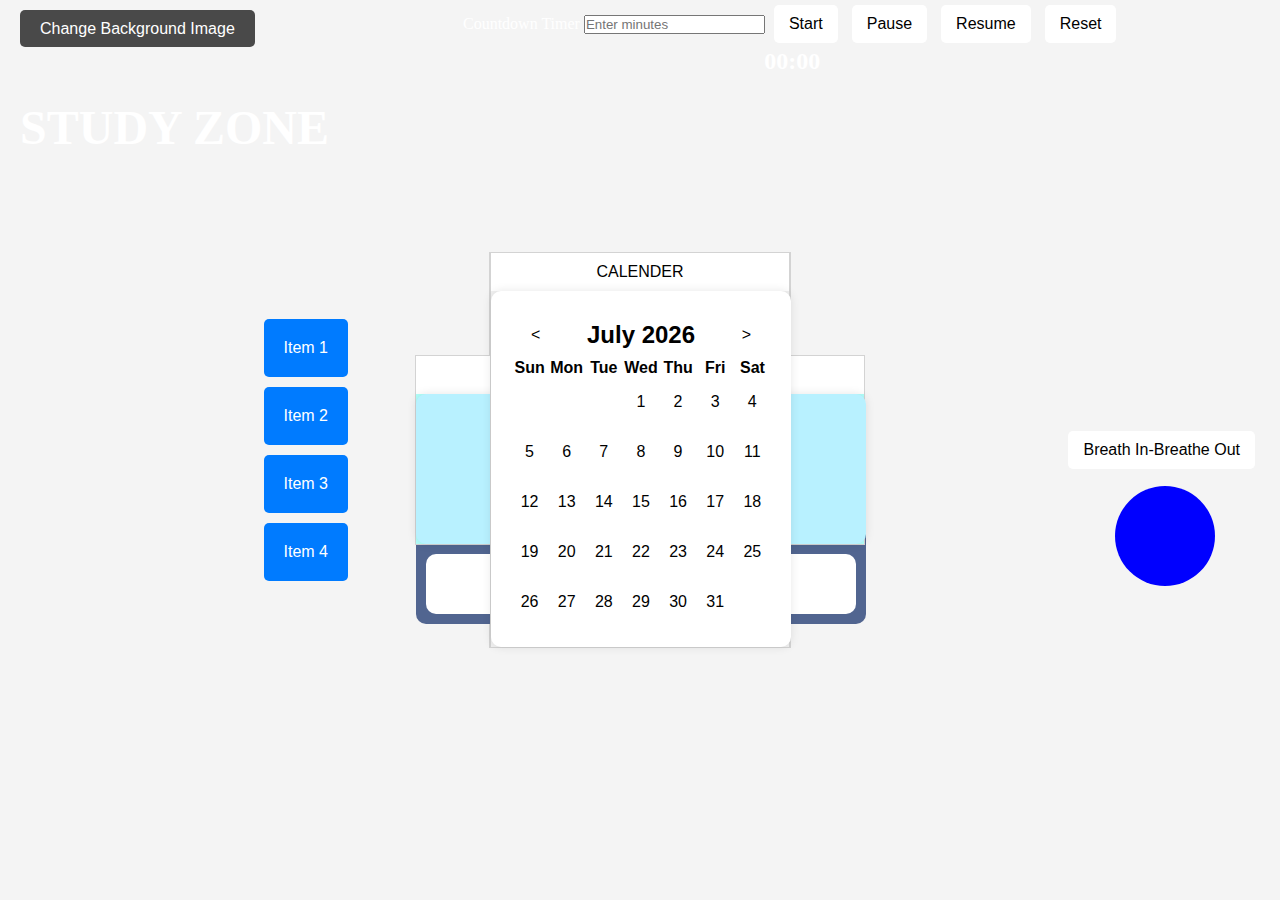
==== light.html @ 964c6987 "Add files via upload" ====
<!DOCTYPE html>
<html lang="en">
    <!DOCTYPE html>
    <html lang="en">

    <head>
        <meta charset="UTF-8">
        <meta name="viewport" content="width=device-width, initial-scale=1.0">
        <title>Responsive Items</title>
    </head>
    <body>
        <div class="containerall">
            <div class="item">Item 1</div>
            <div class="item">Item 2</div>
            <div class="item">Item 3</div>
            <div class="item">Item 4</div>
        </div>
    </body>
    </html>

    <style>
        body {
    margin: 0;
    font-family: Arial, sans-serif;
}

.container {
    display: flex;
    flex-wrap: wrap; /* Allow items to wrap to the next line */
    justify-content: space-around; /* Space items evenly */
    padding: 10px;
}

.item {
    background-color: #007BFF;
    color: white;
    padding: 20px;
    margin: 10px;
    border-radius: 5px;
    flex: 1 1 200px; /* Allow items to grow and shrink */
    box-sizing: border-box; /* Include padding and border in element's total width and height */
}

/* Media query for mobile devices */
@media (max-width: 600px) {
    .container {
        flex-direction: column; /* Stack items vertically */
        align-items: center; /* Center items */
    }

    .item {
        width: 100%; /* Full width for each item */
        margin: 5px 0; /* Margin for spacing */
    }
}
    </style>


    <head>
        <meta charset="UTF-8">
        <meta name="viewport" content="width=device-width, initial-scale=1.0">
        <title>Countdown Timer</title>
        <link rel="stylesheet" href="countdown2.css">
    </head>
    <body5>
        <div class="container4">
             <h7>Countdown Timer</h7>
            <input type="number" id="minutes-input" placeholder="Enter minutes" min="1" />
            <button id="start-button">Start</button>
            <button id="pause-button">Pause</button>
            <button id="resume-button">Resume</button>
            <button id="reset-button">Reset</button>
            <h2 id="countdown-display">00:00</h2>
        </div>
        <script src="countdown2.js"></script>
    </body5>
    </html>


   

    <head>
        <div id="mydiv4">
            <link rel="stylesheet" href="spotify2.css">
            <div id="mydivheader4">SPOTIFY</div>
            <p>
                <iframe style="border-radius:12px" src="https://open.spotify.com/embed/playlist/37i9dQZF1DX4PP3DA4J0N8?utm_source=generator" width="100%" height="352" frameBorder="0" allowfullscreen="" allow="autoplay; clipboard-write; encrypted-media; fullscreen; picture-in-picture" loading="lazy"></iframe>
            </p>
            <script src="spotify2.js"></script>
          </div>
    </head>
<head>
    <meta charset="UTF-8">
    <meta name="viewport" content="width=device-width, initial-scale=1.0">
    <title>Change Background Image</title>
    <link rel="stylesheet" href="background2.css">
</head>
<body>
    <div class="top-right-corner">
    <button3 id="change-bg-button">Change Background Image</button3>
    <script src="background2.js"></script>
</div>
</body>

</html>

<head>
    <meta name="viewport" content="width=device-width, initial-scale=1.0">
    <title>Wave Animation for Title</title>
</head>
<body>
    <h5 class="wave-title">STUDY ZONE</h5>
    <style>

.wave-title {
    font-size: 3em;
    color: #ffffff;
    position: absolute; 
     top: 100px; 
    left: 20px;
    animation: wave 5s infinite;
    font-family: ui-rounded;
}

@keyframes wave {
    0%, 100% {
        transform: translateY(0);
    }
    20% {
        transform: translateY(-20px);
    }
    40% {
        transform: translateY(10px);
    }
    60% {
        transform: translateY(-10px);
    }
    80% {
        transform: translateY(5px);
    }
}
    </style>
</body>
</html>
    
<head>
    <meta charset="UTF-8">
    <meta name="viewport" content="width=device-width, initial-scale=1.0">
    <title>To-Do List with Cursor Style</title>
    <link rel="stylesheet" href="todo2.css">
<div id="mydiv">
    <div id="mydivheader">TO DO LIST</div>
    <p>
    <div class="container">
      <div id="newtask">
          <input type="text" placeholder="Add Tasks">
          <button id="push">Add</button>
      </div>
      <div id="tasks"></div>
  </div>
    </p>
    <link rel="stylesheet" href="todo2.css"> 
<script src="todo2.js"></script>
  </div>
</head>




<head>
  
        <div class="corner">
            <div id="pulse-circle" class="pulse-circle"></div>
            <button id="change-color">Breath In-Breathe Out</button>
      
        <link rel="stylesheet" href="emotion2.css">
        <script src="emotion2.js"></script>
    </div>
  
    </head>

    

  <head>
    <meta charset="UTF-8">
    <meta name="viewport" content="width=device-width, initial-scale=1.0">
    <title>Quote Fetch</title>
    <link rel="stylesheet" href="quote2.css">

  <div id="quote">
    <div id="mydivheader2">INSPIRATION</div>
    <p2>
            <div class="container2">
                <blockquote id="quote-display">"Fetching a quote..."</blockquote>
                <button id="fetch-quote">Get a New Quote</button>
            </div>
    </p2>
    <link rel="stylesheet" href="quote.css"> 
<script src="quote2.js"></script>
  </div>
</head>

<head>
<body>
    
    <div id="mydiv3">
      <div id="mydivheader">CALENDER</div>
      <p>
        <div class="calendar-container">
            <div class="header">
                <button id="prev-month">&lt;</button>
                <h2 id="month-year"></h2>
                <button id="next-month">&gt;</button>
            </div>
            <div class="days-of-week">
                <div class="day">Sun</div>
                <div class="day">Mon</div>
                <div class="day">Tue</div>
                <div class="day">Wed</div>
                <div class="day">Thu</div>
                <div class="day">Fri</div>
                <div class="day">Sat</div>
            </div>
            <div id="calendar-days" class="calendar-days"></div>
        </div>
        <link rel="stylesheet" href="calender2.css"> 
        <script src="calender2.js"></script>
</body>
</head>
---- countdown2.css ----
body5 {
    display: flex;
    position: absolute; 
    top: 5; 
   left: 100px;
    height: 100vh;
    background-color: transparent;
    margin: 5px;
    font-family: fantasy;
    color: white;
    position: relative;
    overflow: hidden;
    padding: 0px;
}



.container4 {
    z-index: 1;
    text-align: center;
}

button {
    padding: 10px 15px;
    margin: 5px;
    font-size: 16px;
    color: rgb(0, 0, 0);
    background-color: #ffffff;
    border: none;
    border-radius: 5px;
    cursor: pointer;
}

button:hover {
    background-color: #b0d6ff;
}

h7 {
    margin-top: 20px;
}
---- spotify2.css ----
#mydiv4 {
    position: absolute;
    z-index: 9;
    text-align: center;
    border: 1px solid #d3d3d3;
  }
  
  #mydivheader4 {
    padding: 10px;
    cursor: move;
    z-index: 10;
    background-color: #ffffff;
    color: #000000;
    font-family: fantasy;
  }
---- background2.css ----
* {
    box-sizing: border-box;


body {
    margin: 10;
    height: 100vh;
    display: flex;
    justify-content: center;
    align-items: center;
    transition: background-image 0.5s ease-in-out;
    background-size: cover;
    background-position: center;
    background-image: url('https://images.pexels.com/photos/910411/pexels-photo-910411.jpeg?auto=compress&cs=tinysrgb&w=1260&h=750&dpr=2');
}

.top-right-corner {
    position: absolute; 
    top: 0; 
    left: 0; 
    padding: 20px;
}


/* Button styles */
button3 {
    
    padding: 10px 20px;
    font-size: 1em;
    color: white;
    background-color: rgba(0, 0, 0, 0.7);
    border: none;
    border-radius: 5px;
    cursor: pointer;
    transition: background-color 0.3s ease;

}

button3:hover {
    background-color: rgba(0, 0, 0, 0.9);
}

/* Responsive styles */
@media (max-width: 600px) {

    button3 {
        padding: 8px 16px;
        font-size: 0.9em;

    }
}

}
---- todo2.css ----
#mydiv {
    position: absolute;
    z-index: 9;
    background-color: #f1f1f1;
    text-align: center;
    border: 1px solid #d3d3d3;
    width: 450px;
    font-family: ui-monospace;
  }
  
  #mydivheader {
    padding: 10px;
    cursor: move;
    z-index: 10;
    background-color: #ffffff;
    color: #000000;
  }
  
  *,
  *:before,
  *:after{
      padding: 0;
      margin: 0;
      box-sizing: border-box;
  }
  .container{
      width: 40%;
      top: 100%;
      left: 0%;
      background: rgb(81, 101, 144);
      border-radius: 10px;
      min-width: 450px;
      position: absolute;
      min-height: 100px;
  }
  #newtask{
      position: relative;
      padding: 10px 10px;
  }
  #newtask input{
      width: 75%;
      height: 45px;
      padding: 12px;
      color: #000000;
      font-weight: 500;
      position: relative;
      border-radius: 5px;
      font-family: 'Poppins',sans-serif;
      font-size: 15px;
      border: 2px solid #d1d3d4;
  }
  
  #newtask input:focus{
      outline: none;
      border-color: #0d75ec;
  }
  #newtask button{
      position: relative;
      float: right;
      font-weight: 500;
      font-size: 16px;
      background-color: #0d75ec;
      border: none;
      color: #ffffff;
      cursor: pointer;
      outline: none;
      width: 20%;
      height: 45px;
      border-radius: 5px;
      font-family: 'Poppins',sans-serif;
  }
  #tasks{
      border-radius: 10px;
      width: 100%;
      position: relative;
      background-color: #ffffff;
      padding: 30px 20px;
      margin-top: 0px;
  }
  
  .task{
      border-radius: 5px;
      align-items: center;
      justify-content: space-between;
      border: 1px solid #000000;
      cursor: pointer;
      background-color: #ffffff;
      height: 50px;
      margin-bottom: 8px;
      padding: 5px 10px;
      display: flex;
  }
  .task span{
      font-family: 'Poppins',sans-serif;
      font-size: 15px;
      font-weight: 400;
  }
  .task button{
      background-color: #0d75ec;
      color: #ffffff;
      border: none;
      cursor: pointer;
      outline: none;
      height: 100%;
      width: 40px;
      border-radius: 5px;
  }
---- todo2.css ----
#mydiv {
    position: absolute;
    z-index: 9;
    background-color: #f1f1f1;
    text-align: center;
    border: 1px solid #d3d3d3;
    width: 450px;
    font-family: ui-monospace;
  }
  
  #mydivheader {
    padding: 10px;
    cursor: move;
    z-index: 10;
    background-color: #ffffff;
    color: #000000;
  }
  
  *,
  *:before,
  *:after{
      padding: 0;
      margin: 0;
      box-sizing: border-box;
  }
  .container{
      width: 40%;
      top: 100%;
      left: 0%;
      background: rgb(81, 101, 144);
      border-radius: 10px;
      min-width: 450px;
      position: absolute;
      min-height: 100px;
  }
  #newtask{
      position: relative;
      padding: 10px 10px;
  }
  #newtask input{
      width: 75%;
      height: 45px;
      padding: 12px;
      color: #000000;
      font-weight: 500;
      position: relative;
      border-radius: 5px;
      font-family: 'Poppins',sans-serif;
      font-size: 15px;
      border: 2px solid #d1d3d4;
  }
  
  #newtask input:focus{
      outline: none;
      border-color: #0d75ec;
  }
  #newtask button{
      position: relative;
      float: right;
      font-weight: 500;
      font-size: 16px;
      background-color: #0d75ec;
      border: none;
      color: #ffffff;
      cursor: pointer;
      outline: none;
      width: 20%;
      height: 45px;
      border-radius: 5px;
      font-family: 'Poppins',sans-serif;
  }
  #tasks{
      border-radius: 10px;
      width: 100%;
      position: relative;
      background-color: #ffffff;
      padding: 30px 20px;
      margin-top: 0px;
  }
  
  .task{
      border-radius: 5px;
      align-items: center;
      justify-content: space-between;
      border: 1px solid #000000;
      cursor: pointer;
      background-color: #ffffff;
      height: 50px;
      margin-bottom: 8px;
      padding: 5px 10px;
      display: flex;
  }
  .task span{
      font-family: 'Poppins',sans-serif;
      font-size: 15px;
      font-weight: 400;
  }
  .task button{
      background-color: #0d75ec;
      color: #ffffff;
      border: none;
      cursor: pointer;
      outline: none;
      height: 100%;
      width: 40px;
      border-radius: 5px;
  }
---- emotion2.css ----
.corner {
    display: flex;
    position: absolute; 
    top: 200; 
    right: 0; 
    padding: 20px;
}

.pulse-circle {
    width: 100px;
    height: 100px;
    border-radius: 50%;
    background-color: blue;
    animation: pulse 1.5s infinite;
    position: absolute; 
    top: 80px; 
   right: 65px;
}

@keyframes pulse {
    0% {
        transform: scale(1);
        opacity: 1;
    }
    50% {
        transform: scale(1.1);
        opacity: 0.7;
    }
    100% {
        transform: scale(1);
        opacity: 1;
    }
}
---- quote2.css ----
#quote {
    position: absolute;
    z-index: 9;
    background-color: #b1fffa;
    text-align: center;
    border: 1px solid #d3d3d3;
    width: 450px;
    font-family: ui-monospace;
  }
  
  #mydivheader2 {
    padding: 10px;
    cursor: move;
    z-index: 10;
    background-color: #ffffff;
    color: #000000;
    font-family: ui-monospace;
  }

.container2 {
    width: 450px;
    text-align: center;
    background: rgb(184, 241, 255);
    padding: 20px;
    border-radius: 10px;
    box-shadow: 0 0 10px rgba(0, 0, 0, 0.1);
}


blockquote {
    font-size: 1.2em;
    margin: 20px 0;
    color: #000000;
}
---- calender2.css ----
#mydiv3 {
    position: absolute;
    z-index: 9;
    background-color: #f1f1f1;
    text-align: center;
    border: 1px solid #d3d3d3;
    width: 300px;
  }
  
  #mydivheader3 {
    padding: 10px;
    cursor: move;
    z-index: 10;
    background-color: #2196F3;
    color: #fff;
  }
  
  body {
      display: flex;
      justify-content: center;
      align-items: center;
      height: 100vh;
      background-color: #f4f4f4;
      margin: 0;
      font-family: Arial, sans-serif;
  }
  
  .calendar-container {
      background: white;
      border-radius: 10px;
      box-shadow: 0 0 10px rgba(0, 0, 0, 0.1);
      padding: 20px;
      width: 300px;
  }
  
  .header {
      display: flex;
      justify-content: space-between;
      align-items: center;
  }
  
  .header h2 {
      margin: 0;
  }
  
  .days-of-week {
      display: flex;
      justify-content: space-between;
  }
  
  .day {
      width: 14.28%; /* 100% / 7 days */
      text-align: center;
      font-weight: bold;
  }
  
  .calendar-days {
      display: flex;
      flex-wrap: wrap;
  }
  
  .day-cell {
      width: 14.28%; /* 100% / 7 days */
      height: 50px;
      display: flex;
      justify-content: center;
      align-items: center;
  }
  
  .day-cell:hover {
      background-color: #e9ecef;
      cursor: pointer;
  }
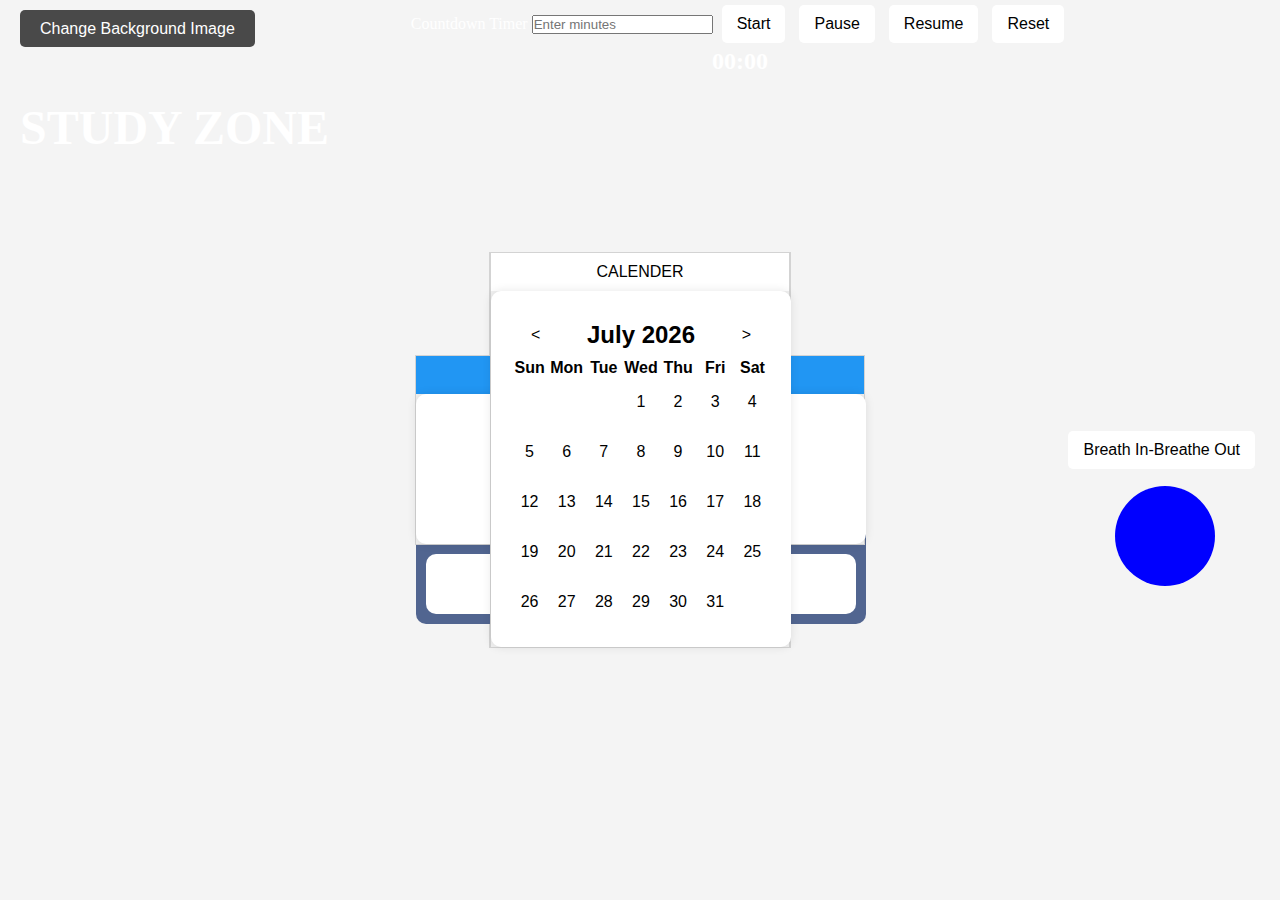
==== commit f3dad5dc: "Update light.html" ====
--- a/light.html
+++ b/light.html
@@ -3,20 +3,7 @@
     <!DOCTYPE html>
     <html lang="en">
 
-    <head>
-        <meta charset="UTF-8">
-        <meta name="viewport" content="width=device-width, initial-scale=1.0">
-        <title>Responsive Items</title>
-    </head>
-    <body>
-        <div class="containerall">
-            <div class="item">Item 1</div>
-            <div class="item">Item 2</div>
-            <div class="item">Item 3</div>
-            <div class="item">Item 4</div>
-        </div>
-    </body>
-    </html>
+
 
     <style>
         body {
--- a/quote.css
+++ b/quote.css
@@ -0,0 +1,37 @@
+#quote {
+    position: absolute;
+    z-index: 9;
+    background-color: #f1f1f1;
+    text-align: center;
+    border: 1px solid #d3d3d3;
+    width: 450px;
+    font-family: ui-monospace;
+  }
+  
+  #mydivheader2 {
+    padding: 10px;
+    cursor: move;
+    z-index: 10;
+    background-color: #2196F3;
+    color: #fff;
+    font-family: ui-monospace;
+  }
+
+.container2 {
+    width: 450px;
+    text-align: center;
+    background: white;
+    padding: 20px;
+    border-radius: 10px;
+    box-shadow: 0 0 10px rgba(0, 0, 0, 0.1);
+}
+
+h6 {
+    color: #007BFF;
+}
+
+blockquote {
+    font-size: 1.2em;
+    margin: 20px 0;
+    color: #000000;
+}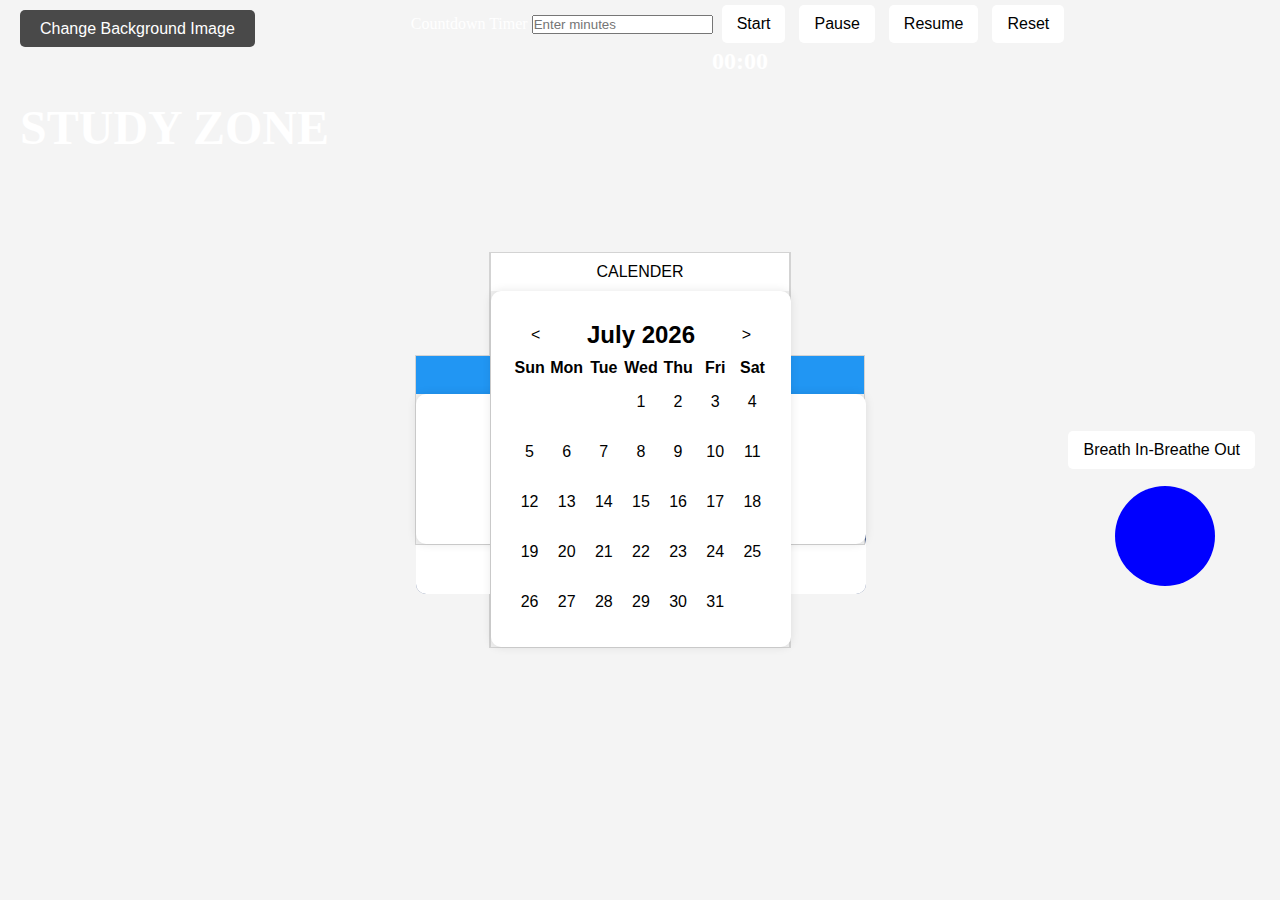
==== commit 1ed37e28: "Update light.html" ====
--- a/light.html
+++ b/light.html
@@ -4,43 +4,6 @@
     <html lang="en">
 
 
-
-    <style>
-        body {
-    margin: 0;
-    font-family: Arial, sans-serif;
-}
-
-.container {
-    display: flex;
-    flex-wrap: wrap; /* Allow items to wrap to the next line */
-    justify-content: space-around; /* Space items evenly */
-    padding: 10px;
-}
-
-.item {
-    background-color: #007BFF;
-    color: white;
-    padding: 20px;
-    margin: 10px;
-    border-radius: 5px;
-    flex: 1 1 200px; /* Allow items to grow and shrink */
-    box-sizing: border-box; /* Include padding and border in element's total width and height */
-}
-
-/* Media query for mobile devices */
-@media (max-width: 600px) {
-    .container {
-        flex-direction: column; /* Stack items vertically */
-        align-items: center; /* Center items */
-    }
-
-    .item {
-        width: 100%; /* Full width for each item */
-        margin: 5px 0; /* Margin for spacing */
-    }
-}
-    </style>
 
 
     <head>
